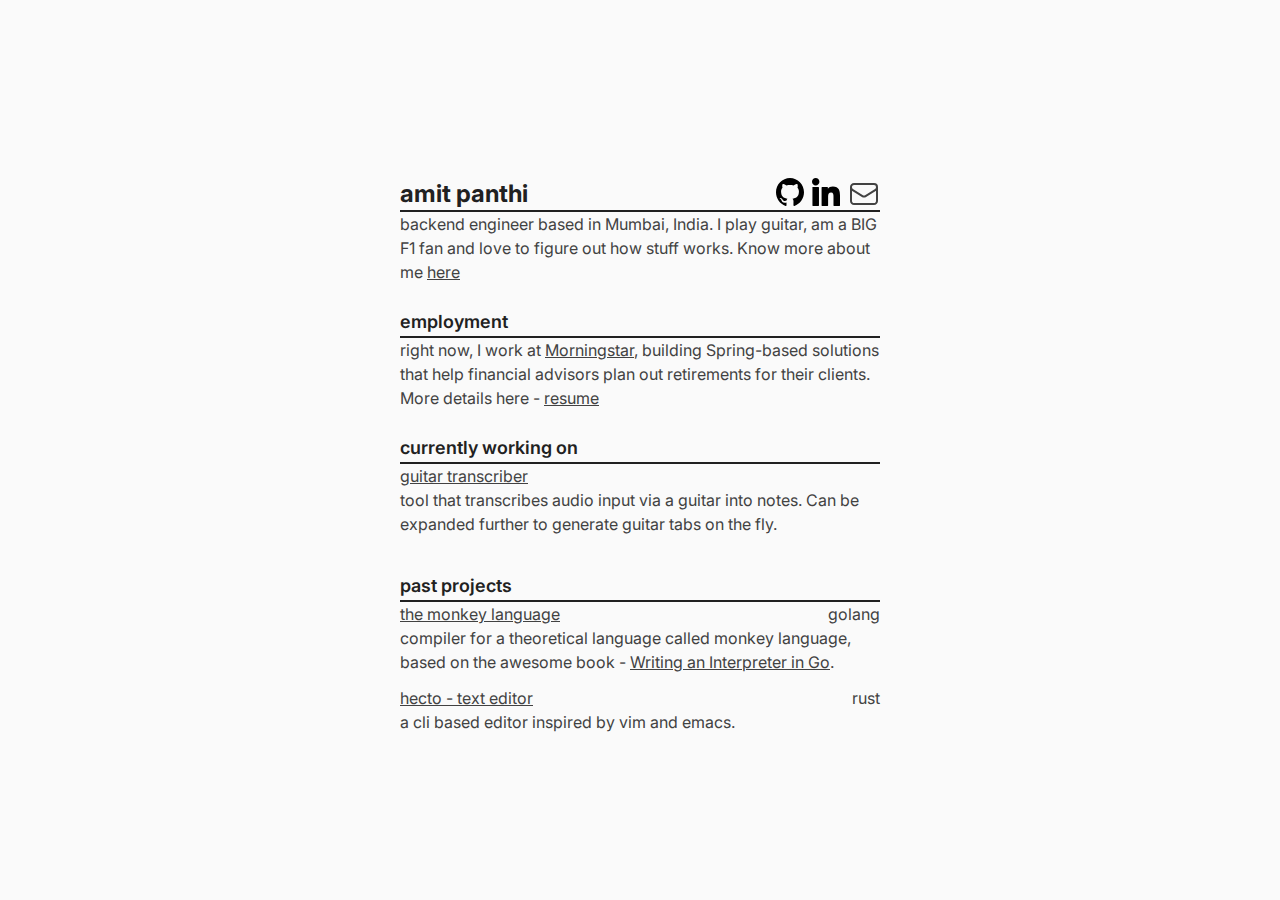
==== src/index.html @ a712cfb1 "initial commit, added base page" ====
<!DOCTYPE html>
<html lang="en">
<head>
    <meta charset="UTF-8">
    <meta name="viewport" content="width=device-width, initial-scale=1.0">
    <link href="./output.css" rel="stylesheet">
</head>
<body class="bg-background text-secondary flex justify-center items-center w-screen md:h-screen">
    <main class="w-[360px] md:w-[480px]">
        <div class="pt-6">
            <div class="flex justify-between  border-b-2 border-primary">
                <h1 class="text-2xl font-bold text-primary">amit panthi</h1>
                <div class="flex gap-2">
                    <a href="https://github.com/amitpanthi">
                        <svg class="size-7" viewBox="0 0 20 20" version="1.1" xmlns="http://www.w3.org/2000/svg" xmlns:xlink="http://www.w3.org/1999/xlink" fill="#000000"><g id="SVGRepo_bgCarrier" stroke-width="0"></g><g id="SVGRepo_tracerCarrier" stroke-linecap="round" stroke-linejoin="round"></g><g id="SVGRepo_iconCarrier"> <desc>Created with Sketch.</desc> <defs> </defs> <g id="Page-1" stroke="none" stroke-width="1" fill="none" fill-rule="evenodd"> <g id="Dribbble-Light-Preview" transform="translate(-140.000000, -7559.000000)" fill="#000000"> <g id="icons" transform="translate(56.000000, 160.000000)"> <path d="M94,7399 C99.523,7399 104,7403.59 104,7409.253 C104,7413.782 101.138,7417.624 97.167,7418.981 C96.66,7419.082 96.48,7418.762 96.48,7418.489 C96.48,7418.151 96.492,7417.047 96.492,7415.675 C96.492,7414.719 96.172,7414.095 95.813,7413.777 C98.04,7413.523 100.38,7412.656 100.38,7408.718 C100.38,7407.598 99.992,7406.684 99.35,7405.966 C99.454,7405.707 99.797,7404.664 99.252,7403.252 C99.252,7403.252 98.414,7402.977 96.505,7404.303 C95.706,7404.076 94.85,7403.962 94,7403.958 C93.15,7403.962 92.295,7404.076 91.497,7404.303 C89.586,7402.977 88.746,7403.252 88.746,7403.252 C88.203,7404.664 88.546,7405.707 88.649,7405.966 C88.01,7406.684 87.619,7407.598 87.619,7408.718 C87.619,7412.646 89.954,7413.526 92.175,7413.785 C91.889,7414.041 91.63,7414.493 91.54,7415.156 C90.97,7415.418 89.522,7415.871 88.63,7414.304 C88.63,7414.304 88.101,7413.319 87.097,7413.247 C87.097,7413.247 86.122,7413.234 87.029,7413.87 C87.029,7413.87 87.684,7414.185 88.139,7415.37 C88.139,7415.37 88.726,7417.2 91.508,7416.58 C91.513,7417.437 91.522,7418.245 91.522,7418.489 C91.522,7418.76 91.338,7419.077 90.839,7418.982 C86.865,7417.627 84,7413.783 84,7409.253 C84,7403.59 88.478,7399 94,7399""> </path> </g> </g> </g> </g></svg>
                    </a>
                    <a href="https://www.linkedin.com/in/amit-panthi/">
                        <svg class="size-7" fill="#000000" height="200px" width="200px" version="1.1" id="Layer_1" xmlns="http://www.w3.org/2000/svg" xmlns:xlink="http://www.w3.org/1999/xlink" viewBox="0 0 310 310" xml:space="preserve"><g id="SVGRepo_bgCarrier" stroke-width="0"></g><g id="SVGRepo_tracerCarrier" stroke-linecap="round" stroke-linejoin="round"></g><g id="SVGRepo_iconCarrier"> <g id="XMLID_801_"> <path id="XMLID_802_" d="M72.16,99.73H9.927c-2.762,0-5,2.239-5,5v199.928c0,2.762,2.238,5,5,5H72.16c2.762,0,5-2.238,5-5V104.73 C77.16,101.969,74.922,99.73,72.16,99.73z"></path> <path id="XMLID_803_" d="M41.066,0.341C18.422,0.341,0,18.743,0,41.362C0,63.991,18.422,82.4,41.066,82.4 c22.626,0,41.033-18.41,41.033-41.038C82.1,18.743,63.692,0.341,41.066,0.341z"></path> <path id="XMLID_804_" d="M230.454,94.761c-24.995,0-43.472,10.745-54.679,22.954V104.73c0-2.761-2.238-5-5-5h-59.599 c-2.762,0-5,2.239-5,5v199.928c0,2.762,2.238,5,5,5h62.097c2.762,0,5-2.238,5-5v-98.918c0-33.333,9.054-46.319,32.29-46.319 c25.306,0,27.317,20.818,27.317,48.034v97.204c0,2.762,2.238,5,5,5H305c2.762,0,5-2.238,5-5V194.995 C310,145.43,300.549,94.761,230.454,94.761z"></path> </g> </g></svg>
                    </a>
                    
                    <a href="mailto:apanthi08@gmail.com">
                        <svg xmlns="http://www.w3.org/2000/svg" fill="none" viewBox="0 0 24 24" stroke-width="1.5" stroke="currentColor" class="size-8">
                            <path stroke-linecap="round" stroke-linejoin="round" d="M21.75 6.75v10.5a2.25 2.25 0 0 1-2.25 2.25h-15a2.25 2.25 0 0 1-2.25-2.25V6.75m19.5 0A2.25 2.25 0 0 0 19.5 4.5h-15a2.25 2.25 0 0 0-2.25 2.25m19.5 0v.243a2.25 2.25 0 0 1-1.07 1.916l-7.5 4.615a2.25 2.25 0 0 1-2.36 0L3.32 8.91a2.25 2.25 0 0 1-1.07-1.916V6.75" />
                          </svg>
                    </a>
                </div>
                
            </div>
            <span>backend engineer based in Mumbai, India. I play guitar, am a BIG F1 fan and love to figure out how stuff works. Know more about me <a class="underline" href="/here">here</a></span>
            <!-- <br>
            <span>for chatting about tech, music, guitars, f1 or anything in between, feel free to <a href="mailto:apanthi08@gmail.com" class="underline">hit me up via email.</a></span> -->
        </div>
    
        <div class="pt-6">
            <h3 class="text-lg text-primary font-semibold border-b-2 border-primary">employment</h3>
            <span>right now, I work at <a class="underline" href="https://www.morningstar.com/">Morningstar</a>, building Spring-based solutions that help financial advisors plan out retirements for their clients. More details here - <a href="../resources/AmitPanthi Resume.pdf" download="Amit's Resume.pdf" class="underline">resume</a>
            </span>
        </div>

        <div class="pt-6"> 
            <h3 class="text-lg font-semibold border-b-2 border-primary text-primary">currently working on</h3>
            
            <div class="pb-3"> <!-- project container -->
                <div class="flex justify-start">
                    <span class="underline">guitar transcriber</span>
                </div>
                <span>tool that transcribes audio input via a guitar into notes. Can be expanded further to generate guitar tabs on the fly.</span>
            </div>
        </div>
    
        <div class="pt-6"> 
            <h3 class="text-lg font-semibold border-b-2 border-primary text-primary">past projects</h3>
            
            <div class="pb-3"> <!-- project container -->
                <div class="flex justify-between">
                    <span class="underline">the monkey language</span>
                    <span>golang</span>
                </div>
                <span>compiler for a theoretical language called monkey language, based on the awesome book - <a class="underline" href="https://interpreterbook.com/">Writing an Interpreter in Go</a>.</span>
            </div>

            <div class="pb-3"> <!-- project container -->
                <div class="flex justify-between">
                    <span class="underline">hecto - text editor</span>
                    <span>rust</span>
                </div>
                <span>a cli based editor inspired by vim and emacs.</span>
            </div>
        </div>
    </main>
</body>
</html>
---- src/output.css ----
@import url('https://fonts.googleapis.com/css2?family=Inter:wght@100;200;300;400;500;700;900&display=swap');

/*
! tailwindcss v3.4.10 | MIT License | https://tailwindcss.com
*/

/*
1. Prevent padding and border from affecting element width. (https://github.com/mozdevs/cssremedy/issues/4)
2. Allow adding a border to an element by just adding a border-width. (https://github.com/tailwindcss/tailwindcss/pull/116)
*/

*,
::before,
::after {
  box-sizing: border-box;
  /* 1 */
  border-width: 0;
  /* 2 */
  border-style: solid;
  /* 2 */
  border-color: #e5e7eb;
  /* 2 */
}

::before,
::after {
  --tw-content: '';
}

/*
1. Use a consistent sensible line-height in all browsers.
2. Prevent adjustments of font size after orientation changes in iOS.
3. Use a more readable tab size.
4. Use the user's configured `sans` font-family by default.
5. Use the user's configured `sans` font-feature-settings by default.
6. Use the user's configured `sans` font-variation-settings by default.
7. Disable tap highlights on iOS
*/

html,
:host {
  line-height: 1.5;
  /* 1 */
  -webkit-text-size-adjust: 100%;
  /* 2 */
  -moz-tab-size: 4;
  /* 3 */
  -o-tab-size: 4;
     tab-size: 4;
  /* 3 */
  font-family: ui-sans-serif, system-ui, sans-serif, "Apple Color Emoji", "Segoe UI Emoji", "Segoe UI Symbol", "Noto Color Emoji";
  /* 4 */
  font-feature-settings: normal;
  /* 5 */
  font-variation-settings: normal;
  /* 6 */
  -webkit-tap-highlight-color: transparent;
  /* 7 */
}

/*
1. Remove the margin in all browsers.
2. Inherit line-height from `html` so users can set them as a class directly on the `html` element.
*/

body {
  margin: 0;
  /* 1 */
  line-height: inherit;
  /* 2 */
}

/*
1. Add the correct height in Firefox.
2. Correct the inheritance of border color in Firefox. (https://bugzilla.mozilla.org/show_bug.cgi?id=190655)
3. Ensure horizontal rules are visible by default.
*/

hr {
  height: 0;
  /* 1 */
  color: inherit;
  /* 2 */
  border-top-width: 1px;
  /* 3 */
}

/*
Add the correct text decoration in Chrome, Edge, and Safari.
*/

abbr:where([title]) {
  -webkit-text-decoration: underline dotted;
          text-decoration: underline dotted;
}

/*
Remove the default font size and weight for headings.
*/

h1,
h2,
h3,
h4,
h5,
h6 {
  font-size: inherit;
  font-weight: inherit;
}

/*
Reset links to optimize for opt-in styling instead of opt-out.
*/

a {
  color: inherit;
  text-decoration: inherit;
}

/*
Add the correct font weight in Edge and Safari.
*/

b,
strong {
  font-weight: bolder;
}

/*
1. Use the user's configured `mono` font-family by default.
2. Use the user's configured `mono` font-feature-settings by default.
3. Use the user's configured `mono` font-variation-settings by default.
4. Correct the odd `em` font sizing in all browsers.
*/

code,
kbd,
samp,
pre {
  font-family: ui-monospace, SFMono-Regular, Menlo, Monaco, Consolas, "Liberation Mono", "Courier New", monospace;
  /* 1 */
  font-feature-settings: normal;
  /* 2 */
  font-variation-settings: normal;
  /* 3 */
  font-size: 1em;
  /* 4 */
}

/*
Add the correct font size in all browsers.
*/

small {
  font-size: 80%;
}

/*
Prevent `sub` and `sup` elements from affecting the line height in all browsers.
*/

sub,
sup {
  font-size: 75%;
  line-height: 0;
  position: relative;
  vertical-align: baseline;
}

sub {
  bottom: -0.25em;
}

sup {
  top: -0.5em;
}

/*
1. Remove text indentation from table contents in Chrome and Safari. (https://bugs.chromium.org/p/chromium/issues/detail?id=999088, https://bugs.webkit.org/show_bug.cgi?id=201297)
2. Correct table border color inheritance in all Chrome and Safari. (https://bugs.chromium.org/p/chromium/issues/detail?id=935729, https://bugs.webkit.org/show_bug.cgi?id=195016)
3. Remove gaps between table borders by default.
*/

table {
  text-indent: 0;
  /* 1 */
  border-color: inherit;
  /* 2 */
  border-collapse: collapse;
  /* 3 */
}

/*
1. Change the font styles in all browsers.
2. Remove the margin in Firefox and Safari.
3. Remove default padding in all browsers.
*/

button,
input,
optgroup,
select,
textarea {
  font-family: inherit;
  /* 1 */
  font-feature-settings: inherit;
  /* 1 */
  font-variation-settings: inherit;
  /* 1 */
  font-size: 100%;
  /* 1 */
  font-weight: inherit;
  /* 1 */
  line-height: inherit;
  /* 1 */
  letter-spacing: inherit;
  /* 1 */
  color: inherit;
  /* 1 */
  margin: 0;
  /* 2 */
  padding: 0;
  /* 3 */
}

/*
Remove the inheritance of text transform in Edge and Firefox.
*/

button,
select {
  text-transform: none;
}

/*
1. Correct the inability to style clickable types in iOS and Safari.
2. Remove default button styles.
*/

button,
input:where([type='button']),
input:where([type='reset']),
input:where([type='submit']) {
  -webkit-appearance: button;
  /* 1 */
  background-color: transparent;
  /* 2 */
  background-image: none;
  /* 2 */
}

/*
Use the modern Firefox focus style for all focusable elements.
*/

:-moz-focusring {
  outline: auto;
}

/*
Remove the additional `:invalid` styles in Firefox. (https://github.com/mozilla/gecko-dev/blob/2f9eacd9d3d995c937b4251a5557d95d494c9be1/layout/style/res/forms.css#L728-L737)
*/

:-moz-ui-invalid {
  box-shadow: none;
}

/*
Add the correct vertical alignment in Chrome and Firefox.
*/

progress {
  vertical-align: baseline;
}

/*
Correct the cursor style of increment and decrement buttons in Safari.
*/

::-webkit-inner-spin-button,
::-webkit-outer-spin-button {
  height: auto;
}

/*
1. Correct the odd appearance in Chrome and Safari.
2. Correct the outline style in Safari.
*/

[type='search'] {
  -webkit-appearance: textfield;
  /* 1 */
  outline-offset: -2px;
  /* 2 */
}

/*
Remove the inner padding in Chrome and Safari on macOS.
*/

::-webkit-search-decoration {
  -webkit-appearance: none;
}

/*
1. Correct the inability to style clickable types in iOS and Safari.
2. Change font properties to `inherit` in Safari.
*/

::-webkit-file-upload-button {
  -webkit-appearance: button;
  /* 1 */
  font: inherit;
  /* 2 */
}

/*
Add the correct display in Chrome and Safari.
*/

summary {
  display: list-item;
}

/*
Removes the default spacing and border for appropriate elements.
*/

blockquote,
dl,
dd,
h1,
h2,
h3,
h4,
h5,
h6,
hr,
figure,
p,
pre {
  margin: 0;
}

fieldset {
  margin: 0;
  padding: 0;
}

legend {
  padding: 0;
}

ol,
ul,
menu {
  list-style: none;
  margin: 0;
  padding: 0;
}

/*
Reset default styling for dialogs.
*/

dialog {
  padding: 0;
}

/*
Prevent resizing textareas horizontally by default.
*/

textarea {
  resize: vertical;
}

/*
1. Reset the default placeholder opacity in Firefox. (https://github.com/tailwindlabs/tailwindcss/issues/3300)
2. Set the default placeholder color to the user's configured gray 400 color.
*/

input::-moz-placeholder, textarea::-moz-placeholder {
  opacity: 1;
  /* 1 */
  color: #9ca3af;
  /* 2 */
}

input::placeholder,
textarea::placeholder {
  opacity: 1;
  /* 1 */
  color: #9ca3af;
  /* 2 */
}

/*
Set the default cursor for buttons.
*/

button,
[role="button"] {
  cursor: pointer;
}

/*
Make sure disabled buttons don't get the pointer cursor.
*/

:disabled {
  cursor: default;
}

/*
1. Make replaced elements `display: block` by default. (https://github.com/mozdevs/cssremedy/issues/14)
2. Add `vertical-align: middle` to align replaced elements more sensibly by default. (https://github.com/jensimmons/cssremedy/issues/14#issuecomment-634934210)
   This can trigger a poorly considered lint error in some tools but is included by design.
*/

img,
svg,
video,
canvas,
audio,
iframe,
embed,
object {
  display: block;
  /* 1 */
  vertical-align: middle;
  /* 2 */
}

/*
Constrain images and videos to the parent width and preserve their intrinsic aspect ratio. (https://github.com/mozdevs/cssremedy/issues/14)
*/

img,
video {
  max-width: 100%;
  height: auto;
}

/* Make elements with the HTML hidden attribute stay hidden by default */

[hidden] {
  display: none;
}

html {
  font-family: Inter, system-ui, sans-serif;
}

*, ::before, ::after{
  --tw-border-spacing-x: 0;
  --tw-border-spacing-y: 0;
  --tw-translate-x: 0;
  --tw-translate-y: 0;
  --tw-rotate: 0;
  --tw-skew-x: 0;
  --tw-skew-y: 0;
  --tw-scale-x: 1;
  --tw-scale-y: 1;
  --tw-pan-x:  ;
  --tw-pan-y:  ;
  --tw-pinch-zoom:  ;
  --tw-scroll-snap-strictness: proximity;
  --tw-gradient-from-position:  ;
  --tw-gradient-via-position:  ;
  --tw-gradient-to-position:  ;
  --tw-ordinal:  ;
  --tw-slashed-zero:  ;
  --tw-numeric-figure:  ;
  --tw-numeric-spacing:  ;
  --tw-numeric-fraction:  ;
  --tw-ring-inset:  ;
  --tw-ring-offset-width: 0px;
  --tw-ring-offset-color: #fff;
  --tw-ring-color: rgb(59 130 246 / 0.5);
  --tw-ring-offset-shadow: 0 0 #0000;
  --tw-ring-shadow: 0 0 #0000;
  --tw-shadow: 0 0 #0000;
  --tw-shadow-colored: 0 0 #0000;
  --tw-blur:  ;
  --tw-brightness:  ;
  --tw-contrast:  ;
  --tw-grayscale:  ;
  --tw-hue-rotate:  ;
  --tw-invert:  ;
  --tw-saturate:  ;
  --tw-sepia:  ;
  --tw-drop-shadow:  ;
  --tw-backdrop-blur:  ;
  --tw-backdrop-brightness:  ;
  --tw-backdrop-contrast:  ;
  --tw-backdrop-grayscale:  ;
  --tw-backdrop-hue-rotate:  ;
  --tw-backdrop-invert:  ;
  --tw-backdrop-opacity:  ;
  --tw-backdrop-saturate:  ;
  --tw-backdrop-sepia:  ;
  --tw-contain-size:  ;
  --tw-contain-layout:  ;
  --tw-contain-paint:  ;
  --tw-contain-style:  ;
}

::backdrop{
  --tw-border-spacing-x: 0;
  --tw-border-spacing-y: 0;
  --tw-translate-x: 0;
  --tw-translate-y: 0;
  --tw-rotate: 0;
  --tw-skew-x: 0;
  --tw-skew-y: 0;
  --tw-scale-x: 1;
  --tw-scale-y: 1;
  --tw-pan-x:  ;
  --tw-pan-y:  ;
  --tw-pinch-zoom:  ;
  --tw-scroll-snap-strictness: proximity;
  --tw-gradient-from-position:  ;
  --tw-gradient-via-position:  ;
  --tw-gradient-to-position:  ;
  --tw-ordinal:  ;
  --tw-slashed-zero:  ;
  --tw-numeric-figure:  ;
  --tw-numeric-spacing:  ;
  --tw-numeric-fraction:  ;
  --tw-ring-inset:  ;
  --tw-ring-offset-width: 0px;
  --tw-ring-offset-color: #fff;
  --tw-ring-color: rgb(59 130 246 / 0.5);
  --tw-ring-offset-shadow: 0 0 #0000;
  --tw-ring-shadow: 0 0 #0000;
  --tw-shadow: 0 0 #0000;
  --tw-shadow-colored: 0 0 #0000;
  --tw-blur:  ;
  --tw-brightness:  ;
  --tw-contrast:  ;
  --tw-grayscale:  ;
  --tw-hue-rotate:  ;
  --tw-invert:  ;
  --tw-saturate:  ;
  --tw-sepia:  ;
  --tw-drop-shadow:  ;
  --tw-backdrop-blur:  ;
  --tw-backdrop-brightness:  ;
  --tw-backdrop-contrast:  ;
  --tw-backdrop-grayscale:  ;
  --tw-backdrop-hue-rotate:  ;
  --tw-backdrop-invert:  ;
  --tw-backdrop-opacity:  ;
  --tw-backdrop-saturate:  ;
  --tw-backdrop-sepia:  ;
  --tw-contain-size:  ;
  --tw-contain-layout:  ;
  --tw-contain-paint:  ;
  --tw-contain-style:  ;
}

.container{
  width: 100%;
}

@media (min-width: 640px){
  .container{
    max-width: 640px;
  }
}

@media (min-width: 768px){
  .container{
    max-width: 768px;
  }
}

@media (min-width: 1024px){
  .container{
    max-width: 1024px;
  }
}

@media (min-width: 1280px){
  .container{
    max-width: 1280px;
  }
}

@media (min-width: 1536px){
  .container{
    max-width: 1536px;
  }
}

.flex{
  display: flex;
}

.size-7{
  width: 1.75rem;
  height: 1.75rem;
}

.size-8{
  width: 2rem;
  height: 2rem;
}

.w-\[360px\]{
  width: 360px;
}

.w-screen{
  width: 100vw;
}

.transform{
  transform: translate(var(--tw-translate-x), var(--tw-translate-y)) rotate(var(--tw-rotate)) skewX(var(--tw-skew-x)) skewY(var(--tw-skew-y)) scaleX(var(--tw-scale-x)) scaleY(var(--tw-scale-y));
}

.items-center{
  align-items: center;
}

.justify-start{
  justify-content: flex-start;
}

.justify-center{
  justify-content: center;
}

.justify-between{
  justify-content: space-between;
}

.gap-2{
  gap: 0.5rem;
}

.border-b-2{
  border-bottom-width: 2px;
}

.border-primary{
  --tw-border-opacity: 1;
  border-color: rgb(33 33 33 / var(--tw-border-opacity));
}

.bg-background{
  --tw-bg-opacity: 1;
  background-color: rgb(250 250 250 / var(--tw-bg-opacity));
}

.pb-3{
  padding-bottom: 0.75rem;
}

.pt-6{
  padding-top: 1.5rem;
}

.text-2xl{
  font-size: 1.5rem;
  line-height: 2rem;
}

.text-lg{
  font-size: 1.125rem;
  line-height: 1.75rem;
}

.font-bold{
  font-weight: 700;
}

.font-semibold{
  font-weight: 600;
}

.text-primary{
  --tw-text-opacity: 1;
  color: rgb(33 33 33 / var(--tw-text-opacity));
}

.text-secondary{
  --tw-text-opacity: 1;
  color: rgb(66 66 66 / var(--tw-text-opacity));
}

.underline{
  text-decoration-line: underline;
}

@media (min-width: 768px){
  .md\:h-screen{
    height: 100vh;
  }

  .md\:w-\[480px\]{
    width: 480px;
  }
}
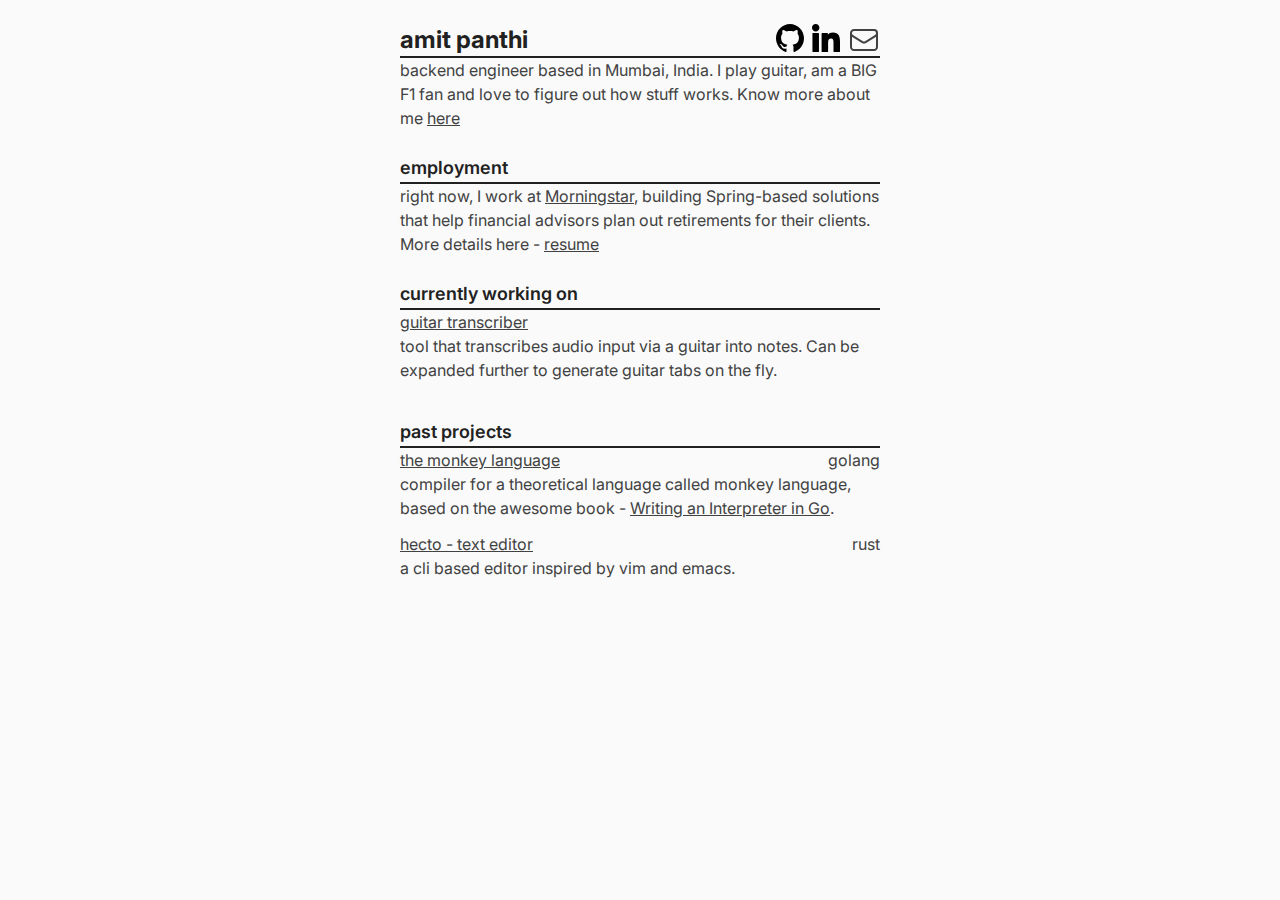
==== commit 5433620d: "added about and now pages" ====
--- a/src/index.html
+++ b/src/index.html
@@ -5,11 +5,11 @@
     <meta name="viewport" content="width=device-width, initial-scale=1.0">
     <link href="./output.css" rel="stylesheet">
 </head>
-<body class="bg-background text-secondary flex justify-center items-center w-screen md:h-screen">
-    <main class="w-[360px] md:w-[480px]">
+<body>
+    <main>
         <div class="pt-6">
             <div class="flex justify-between  border-b-2 border-primary">
-                <h1 class="text-2xl font-bold text-primary">amit panthi</h1>
+                <h1 class="text-2xl font-bold text-primary"><a href="/src/index.html">amit panthi</a></h1>
                 <div class="flex gap-2">
                     <a href="https://github.com/amitpanthi">
                         <svg class="size-7" viewBox="0 0 20 20" version="1.1" xmlns="http://www.w3.org/2000/svg" xmlns:xlink="http://www.w3.org/1999/xlink" fill="#000000"><g id="SVGRepo_bgCarrier" stroke-width="0"></g><g id="SVGRepo_tracerCarrier" stroke-linecap="round" stroke-linejoin="round"></g><g id="SVGRepo_iconCarrier"> <desc>Created with Sketch.</desc> <defs> </defs> <g id="Page-1" stroke="none" stroke-width="1" fill="none" fill-rule="evenodd"> <g id="Dribbble-Light-Preview" transform="translate(-140.000000, -7559.000000)" fill="#000000"> <g id="icons" transform="translate(56.000000, 160.000000)"> <path d="M94,7399 C99.523,7399 104,7403.59 104,7409.253 C104,7413.782 101.138,7417.624 97.167,7418.981 C96.66,7419.082 96.48,7418.762 96.48,7418.489 C96.48,7418.151 96.492,7417.047 96.492,7415.675 C96.492,7414.719 96.172,7414.095 95.813,7413.777 C98.04,7413.523 100.38,7412.656 100.38,7408.718 C100.38,7407.598 99.992,7406.684 99.35,7405.966 C99.454,7405.707 99.797,7404.664 99.252,7403.252 C99.252,7403.252 98.414,7402.977 96.505,7404.303 C95.706,7404.076 94.85,7403.962 94,7403.958 C93.15,7403.962 92.295,7404.076 91.497,7404.303 C89.586,7402.977 88.746,7403.252 88.746,7403.252 C88.203,7404.664 88.546,7405.707 88.649,7405.966 C88.01,7406.684 87.619,7407.598 87.619,7408.718 C87.619,7412.646 89.954,7413.526 92.175,7413.785 C91.889,7414.041 91.63,7414.493 91.54,7415.156 C90.97,7415.418 89.522,7415.871 88.63,7414.304 C88.63,7414.304 88.101,7413.319 87.097,7413.247 C87.097,7413.247 86.122,7413.234 87.029,7413.87 C87.029,7413.87 87.684,7414.185 88.139,7415.37 C88.139,7415.37 88.726,7417.2 91.508,7416.58 C91.513,7417.437 91.522,7418.245 91.522,7418.489 C91.522,7418.76 91.338,7419.077 90.839,7418.982 C86.865,7417.627 84,7413.783 84,7409.253 C84,7403.59 88.478,7399 94,7399""> </path> </g> </g> </g> </g></svg>
@@ -24,9 +24,8 @@
                           </svg>
                     </a>
                 </div>
-                
             </div>
-            <span>backend engineer based in Mumbai, India. I play guitar, am a BIG F1 fan and love to figure out how stuff works. Know more about me <a class="underline" href="/here">here</a></span>
+            <span>backend engineer based in Mumbai, India. I play guitar, am a BIG F1 fan and love to figure out how stuff works. Know more about me <a class="underline" href="/src/about.html">here</a></span>
             <!-- <br>
             <span>for chatting about tech, music, guitars, f1 or anything in between, feel free to <a href="mailto:apanthi08@gmail.com" class="underline">hit me up via email.</a></span> -->
         </div>
--- a/src/output.css
+++ b/src/output.css
@@ -608,28 +608,12 @@
   height: 2rem;
 }
 
-.w-\[360px\]{
-  width: 360px;
-}
-
-.w-screen{
-  width: 100vw;
-}
-
 .transform{
   transform: translate(var(--tw-translate-x), var(--tw-translate-y)) rotate(var(--tw-rotate)) skewX(var(--tw-skew-x)) skewY(var(--tw-skew-y)) scaleX(var(--tw-scale-x)) scaleY(var(--tw-scale-y));
 }
 
-.items-center{
-  align-items: center;
-}
-
 .justify-start{
   justify-content: flex-start;
-}
-
-.justify-center{
-  justify-content: center;
 }
 
 .justify-between{
@@ -649,13 +633,12 @@
   border-color: rgb(33 33 33 / var(--tw-border-opacity));
 }
 
-.bg-background{
-  --tw-bg-opacity: 1;
-  background-color: rgb(250 250 250 / var(--tw-bg-opacity));
-}
-
 .pb-3{
   padding-bottom: 0.75rem;
+}
+
+.pt-2{
+  padding-top: 0.5rem;
 }
 
 .pt-6{
@@ -685,21 +668,32 @@
   color: rgb(33 33 33 / var(--tw-text-opacity));
 }
 
-.text-secondary{
+.underline{
+  text-decoration-line: underline;
+}
+
+body{
+  display: flex;
+  width: 100vw;
+  justify-content: center;
+  --tw-bg-opacity: 1;
+  background-color: rgb(250 250 250 / var(--tw-bg-opacity));
   --tw-text-opacity: 1;
   color: rgb(66 66 66 / var(--tw-text-opacity));
 }
 
-.underline{
-  text-decoration-line: underline;
-}
-
 @media (min-width: 768px){
-  .md\:h-screen{
+  body{
     height: 100vh;
   }
-
-  .md\:w-\[480px\]{
+}
+
+main{
+  width: 360px;
+}
+
+@media (min-width: 768px){
+  main{
     width: 480px;
   }
 }